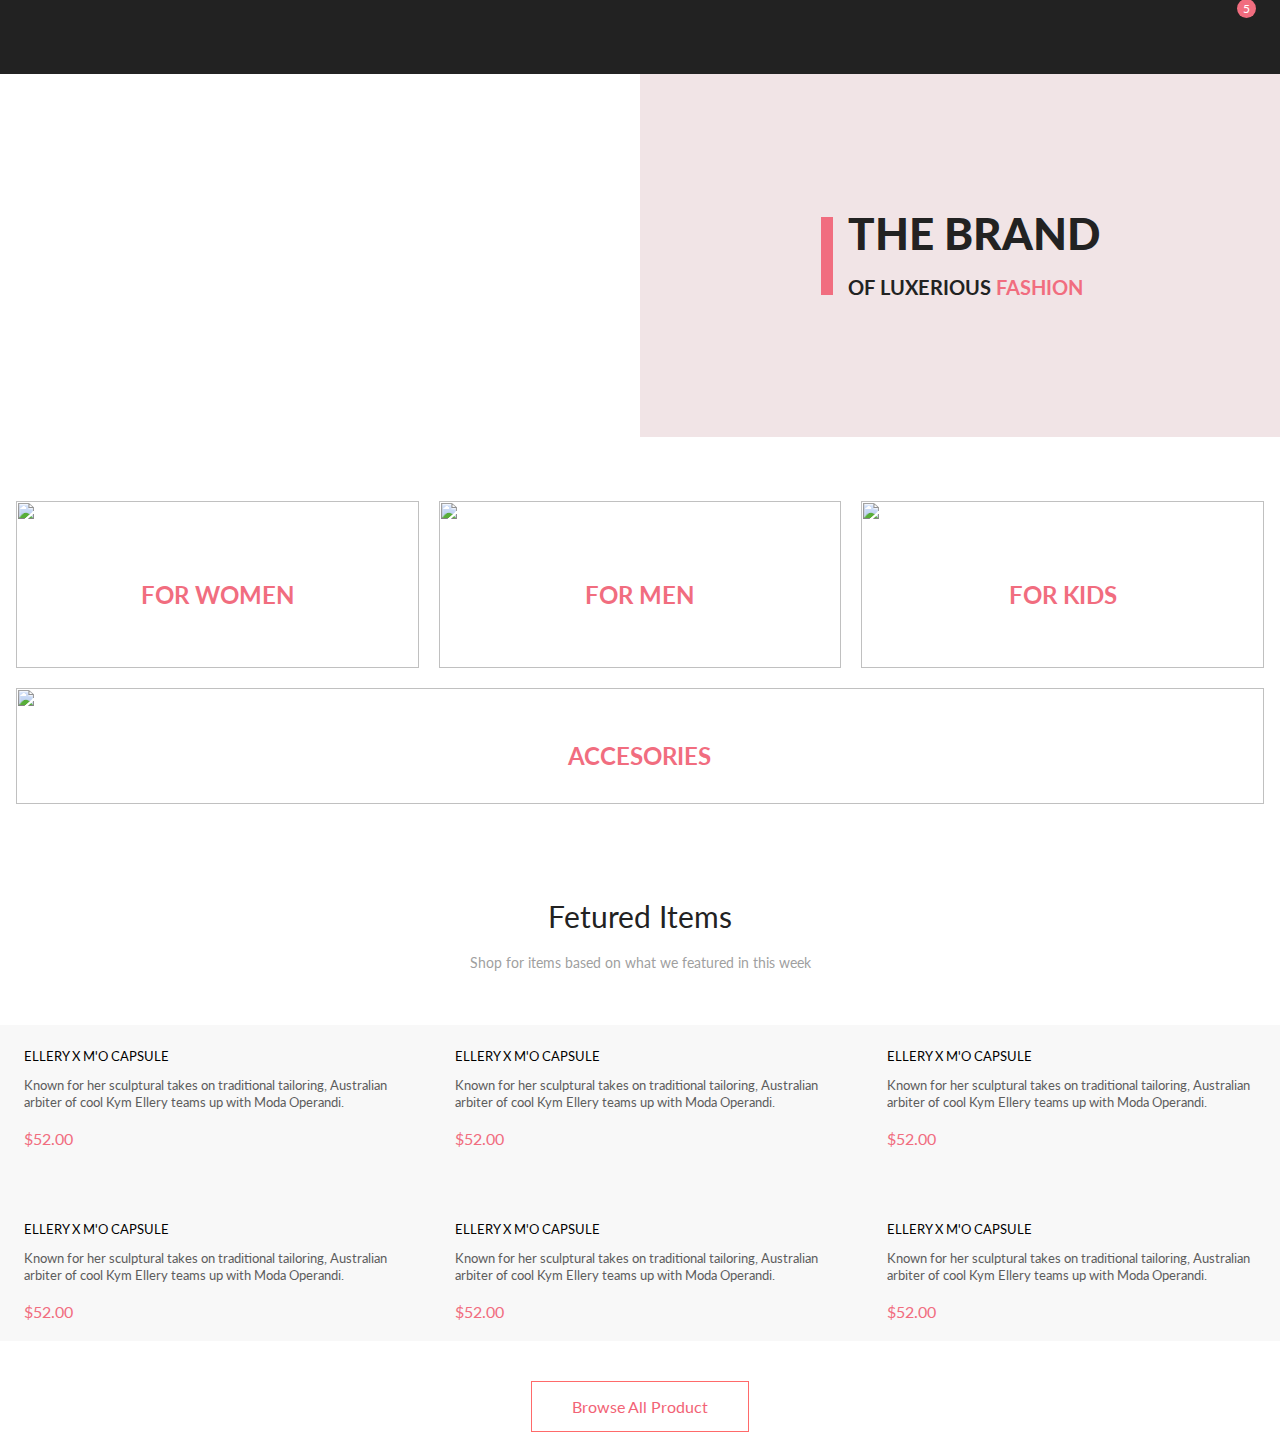
==== index.html @ c6b6767a "Практическое задание 2" ====
<!DOCTYPE html>
<html lang="en">

<head>
    <meta charset="UTF-8">
    <meta name="viewport" content="width=device-width, initial-scale=1.0">
    <title>Document</title>
    <link rel="stylesheet" href="style.css">
</head>

<body>
    <div class="header">
        <div class="container">
            <div class="leftHeader">
                <img src="images/logo.png" alt="">
                <img class="searchIcon" src="images/search.png" alt="">
            </div>

            <div class="rightHeader">
                <img class="barsIcon" src="images/bars.png" alt="">
                <img class="userIcon" src="images/user.png" alt="">

                <span class="cartIconWrap">
                    <img class="cartIcon" src="images/cart.png" alt="">
                    <span>5</span>
                </span>
            </div>
        </div>
    </div>

    <div class="brandWrap">
            
        <div class="brandInsideWrap">
            <div class="brandLeft">
                <img src="images/brand-man.jpg" alt="">
            </div>
            <div class="brandRight">
                <div class="brandPromoWrap">
                    <div>THE BRAND</div>
                    <div>OF LUXERIOUS <span>FASHION</span></div>
                </div>
            </div>
        </div>

        <div class="brandDark hidden">
            <div class="menu">
                <img class="menuCross" src="images/cross.png" alt="">

                <div class="menuTitle">MENU</div>

                <div class="menuUnit">
                    <div class="menuHeader">
                        MAN
                    </div>
                    <a href="#">Accessories</a>
                    <a href="#">Bags</a>
                    <a href="#">Denim</a>
                    <a href="#">T-Shirts</a>
                </div>

                <div class="menuUnit">
                    <div class="menuHeader">
                        WOMAN
                    </div>
                    <a href="#">Accessories</a>
                    <a href="#">Jackets & Coats</a>
                    <a href="#">Polos</a>
                    <a href="#">T-Shirts</a>
                    <a href="#">Shirts</a>
                </div>
                
                <div class="menuUnit">
                    <div class="menuHeader">
                        KIDS
                    </div>
                    <a href="#">Accessories</a>
                    <a href="#">Jackets & Coats</a>
                    <a href="#">Polos</a>
                    <a href="#">T-Shirts</a>
                    <a href="#">Shirts</a>
                    <a href="#">Bags</a>
                </div>
            </div>
        </div>
    </div>

    <div class="offers container">
        <div class="offerWomen">
            <img class="offerImgThree" src="images/offerWomen.jpg" alt="">
            <div class="posterText">
                <div class="posterTextTop">
                    30% OFF
                </div>
                <div class="posterTextDown"> 
                    FOR WOMEN
                </div>
            </div>
        </div>
        <div class="offerMen">
            <img class="offerImgThree" src="images/offerMen.jpg" alt="">
            <div class="posterText">
                <div class="posterTextTop">
                    HOT DEAL
                </div>
                <div class="posterTextDown">
                    FOR MEN
                </div>
            </div>
        </div>
        <div class="offerKids">
            <img class="offerImgThree" src="images/offerKids.jpg" alt="">
            <div class="posterText">
                <div class="posterTextTop">
                    NEW ARRIVALS
                </div>
                <div class="posterTextDown">
                    FOR KIDS
                </div>
            </div>
        </div>
        <div class="offerAccesories">
            <img class="offerImgLast" src="images/offerAccesories.jpg" alt="">
            <div class="posterText">
                <div class="posterTextTop">
                    LUXIROUS & TRENDY
                </div>
                <div class="posterTextDown">
                    ACCESORIES
                </div>
            </div>
        </div>
        </div>
    </div>
    <div class="Fetured container">
        <h1 class="FeturedTitle">Fetured Items</h1>
        <h2 class="FeturedTitle2">Shop for items based on what we featured in this week</h2>
    
        <div class="FeturedIcons">

            <div class="feturedIcon">
                <div class="feturedImgWrap">
                    <img src="images/feturedMen1.jpg" alt="">
                    <div class="feturedImgDark">
                        <button>
                             <img src="images/cart.svg" alt="">
                             Add to Cart
                        </button>
                    </div>
                </div>

                <div class="feturedData">
                    <div class="feturedName">
                        ELLERY X M'O CAPSULE
                    </div>
                    <div class="feturedText">
                        Known for her sculptural takes on traditional tailoring, Australian arbiter of cool Kym Ellery teams up with Moda Operandi.
                    </div>
                    <div class="feturedPrice">
                        $52.00
                    </div>
                </div>
            </div>

            <div class="feturedIcon">
                <div class="feturedImgWrap">
                    <img src="images/feturedWomen1.jpg" alt="">
                    <div class="feturedImgDark">
                        <button>
                            <img src="images/cart.svg" alt="">
                            Add to Cart
                        </button>
                    </div>
                </div>
            

                <div class="feturedData">
                    <div class="feturedName">
                        ELLERY X M'O CAPSULE
                    </div>
                    <div class="feturedText">
                         Known for her sculptural takes on traditional tailoring, Australian arbiter of cool Kym Ellery teams up with Moda Operandi.
                    </div>
                    <div class="feturedPrice">
                        $52.00
                    </div>
                </div>    
            </div>

            <div class="feturedIcon">
                <div class="feturedImgWrap">
                    <img src="images/feturedMen2.jpg" alt="">
                    <div class="feturedImgDark">
                        <button>
                            <img src="images/cart.svg" alt="">
                            Add to Cart
                        </button>
                    </div>
                </div>
            

                <div class="feturedData">
                    <div class="feturedName">
                        ELLERY X M'O CAPSULE
                    </div>
                    <div class="feturedText">
                        Known for her sculptural takes on traditional tailoring, Australian arbiter of cool Kym Ellery teams up with Moda Operandi.
                    </div>
                    <div class="feturedPrice">
                        $52.00
                    </div>
                </div>    
            </div>

            <div class="feturedIcon">
                <div class="feturedImgWrap">
                    <img src="images/feturedWomen2.jpg" alt="">
                    <div class="feturedImgDark">
                        <button>
                            <img src="images/cart.svg" alt="">
                            Add to Cart
                        </button>
                    </div>
                </div>

                <div class="feturedData">
                    <div class="feturedName">
                        ELLERY X M'O CAPSULE
                    </div>
                    <div class="feturedText">
                        Known for her sculptural takes on traditional tailoring, Australian arbiter of cool Kym Ellery teams up with Moda Operandi.
                    </div>
                    <div class="feturedPrice">
                        $52.00
                    </div>
                </div>
            </div>

            <div class="feturedIcon">
                <div class="feturedImgWrap">
                    <img src="images/feturedMen3.jpg" alt="">
                    <div class="feturedImgDark">
                        <button>
                            <img src="images/cart.svg" alt="">
                            Add to Cart
                        </button>
                    </div>
                </div>

                <div class="feturedData">
                    <div class="feturedName">
                        ELLERY X M'O CAPSULE
                    </div>
                    <div class="feturedText">
                        Known for her sculptural takes on traditional tailoring, Australian arbiter of cool Kym Ellery teams up with Moda Operandi.
                    </div>
                    <div class="feturedPrice">
                        $52.00
                    </div>
                </div>
            </div>

            <div class="feturedIcon">
                <div class="feturedImgWrap">
                    <img src="images/feturedWomen3.jpg" alt="">
                    <div class="feturedImgDark">
                        <button>
                            <img src="images/cart.svg" alt="">
                            Add to Cart
                        </button>
                    </div>
                </div>

                <div class="feturedData">
                    <div class="feturedName">
                        ELLERY X M'O CAPSULE
                    </div>
                    <div class="feturedText">
                        Known for her sculptural takes on traditional tailoring, Australian arbiter of cool Kym Ellery teams up with Moda Operandi.
                    </div>
                    <div class="feturedPrice">
                        $52.00
                    </div>
                </div>
            </div>
        </div>

        <button class="feturedBrowBut">Browse All Product</button>
    </div>
    <script src="script.js"></script>
</body>    
</html>
---- style.css ----
@import url('https://fonts.googleapis.com/css2?family=Lato:ital,wght@0,400;0,700;1,900&display=swap');

body {
    margin: 0px;
    font-family: Lato, sans-serif;
}

.header {
    background: #222222;
    height: 74px;
    padding: 18px 16px;
    box-sizing: border-box;
    
}

.userIcon,
.cartIconWrap {
    display: none;
}

.header .container {
    display: flex;
    justify-content: space-between;
    align-items: center;
}

@media (min-width: 1600px) {
    .container {
        margin: 0 auto;
        width: 1140px;
    }
}

@media (min-width: 768px) {
    .header {
        padding-left: 32px;
        padding-right: 32px;
    }
}

@media (min-width: 768px) {
    .userIcon,
    .cartIconWrap {
        display: inline;
    }
}

.userIcon {
    margin-left: 25px;
    margin-right: 42px;
}

.searchIcon {
    margin-left: 41px;
}

.cartIconWrap {
    position: relative;
}

.cartIconWrap span {
    display: inline-block;
    width: 19px;
    height: 19px;
    color: white;
    background: #f16d7f;
    border-radius: 50%;
    position: absolute;
    text-align: center;
    right: -8px;
    top: -19px;
    font-size: 12px;
    line-height: 19px;
}

.brandWrap {
    min-height: 363px;
    position: relative;
}

.brandInsideWrap {
    min-height: inherit;
}

@media (min-width:768px) {
    .brandInsideWrap {
        display: flex;
    }

    .brandInsideWrap > div {
        width: 50%;
    }
}

.brandLeft {
    display: none;
}

@media (min-width: 768px) {
.brandLeft {
    display: block;
}

}

.brandLeft img {
    display: block;
    width: 100%;
}

.brandRight {
    background: #f1e4e6;
    min-height: inherit;
    display: flex;
    justify-content: center;
    align-items: center;
    color: #222222;
}

@media (min-width: 1600px) {
    .brandRight {
        justify-content: flex-start;
    }
}

.brandPromoWrap {
    border-left: 12px solid #F16D7F;
    padding-left: 15px;
    height: 61px;
}

@media (min-width: 768px) {
    .brandPromoWrap {
        height: 78px;
    }
}

@media (min-width: 1600px) {
    .brandPromoWrap {
        margin-left: 64px;
    }
}

.brandPromoWrap div:first-child {
    font-weight: 900;
    font-size: 38px;
    line-height: 27px;
}

@media (min-width: 768px) {
    .brandPromoWrap div:first-child {
        font-size: 44px;
        line-height: 33px;
    }
}

@media (min-width: 1600px) {
    .brandPromoWrap div:first-child {
        font-size: 48px;
    }
}

.brandPromoWrap div:last-child {
    font-weight: 700;
    font-size: 20px;
    line-height: 24px;
    margin-top: 13px;
}

@media (min-width: 768px) {
    .brandPromoWrap div:last-child {
        margin-top: 25px;
    }
}

@media (min-width: 1600px) {
    .brandPromoWrap div:last-child {
        margin-top: 21px;
        font-size: 32px;
    }
}

.brandPromoWrap span {
    color: #F16D7F;
}

.brandDark {   
    position: absolute;
    left: 0;
    top: 0;
    width: 100%;
    height: 100%;
    background: rgba(0, 0, 0, 0.5);
}

.hidden {
    display: none;
}

.menu {
    width: 232px;
    height: inherit;
    background: white;
    margin-left: auto;
    box-shadow: 6px 4px 35px rgba(0, 0, 0, 0.21);
    padding: 37px 24px;
    box-sizing: border-box;
    position: relative;
    max-height: inherit;
    overflow: auto;
}

.menuCross {
    position: absolute;
    right: 16px;
    top: 15px;
}

.menuTitle {
    font-weight: bold;
    font-size: 14px;
    line-height: 17px;
     color: #000000;
     margin-bottom: 16px;  
}

.menuHeader {
    font-size: 14px;
    line-height: 33px;  
    color: #F16D7F;
}

.menuUnit a {
display: block;
font-size: 14px;
line-height: 35px;
color: #6F6E6E;
text-decoration: none;
margin-left: 21px;
}

.offers {
    display: grid;
    grid-template-columns: 1fr;
    grid-template-rows: repeat(3, 247px) 111px;
    row-gap: 32px;
    padding: 64px 16px;
}

@media (min-width: 768px) {
    .offers {
        grid-template-columns: repeat(3, 1fr);
        grid-template-rows: 167px 116px;
        column-gap: 20px;
        row-gap: 20px;
    }

    .offerAccesories {
        grid-column: 1/-1;
    }
}

.offers > div {
    position: relative;
}

.offers img {
    width: 100%;
    height: 100%;
    object-fit: cover;
    position: absolute;
    left: 0;
    top: 0;
}

.posterText {
    position: relative;
    z-index: 1;
    color: white;
    width: 100%;
    height: 100%;
    display: flex;
    flex-direction: column;
    justify-content: center;
    align-items: center;
    font-size: 16px;
}

.posterTextDown {
    font-weight: 700;
    font-size: 24px;
    line-height: 29px;
    color: #F16D7F;
}

.fetured {
    padding-left: 8px;
    padding-right: 8px;
    margin-bottom: 96px;
}

@media (min-width: 760px) {
    .fetured {
        padding-left: 16px;
        padding-right: 16px;
    }
}

@media (min-width) {
    .fetured {
        padding-left: 0;
        padding-right: 0;
    }
}

.Fetured h1 {
    margin-top: 30px;
    text-align: center;
    font-weight: 400;
    font-size: 30px;
    line-height: 36px;
    color: #222222;
}

.Fetured h2 {
    text-align: center;
    Font-size: 14px;
    font-weight: 400;
    line-height: 17px;
    color: #9F9F9F;
    margin-bottom: 54px;
}

.FeturedIcons {
    display: grid;
    row-gap: 16px;
    grid-template-rows: 1fr;
}

@media (min-width: 640px) {
    .FeturedIcons {
        grid-template-columns: 1fr 1fr;
        row-gap: 18px;
        column-gap: 16px;
    }
}

@media (min-width: 1000px) {
    .FeturedIcons {
        grid-template-columns: 1fr 1fr 1fr;
        gap: 30px;
    }
}

.FeturedIcons img {
    width: 100%;
    display: block; 
}

.FeturedIcons {
    padding-left: 8px;
    padding-right: 8px;
    background: #F8F8F8;
}

.feturedImgWrap {
    position: relative;
}

.feturedIcon:hover .feturedImgDark {
    display: flex;
}


.feturedImgDark {
    position: absolute;
    width: 100%;
    height: 100%;
    left: 0;
    top: 0;
    background: rgba(58, 56, 56, 0.86);
    display: none;
    justify-content: center;
    align-items: center;
}

.feturedImgDark button {
    background: none;
    border: 1px solid white;
    color: white;
    display: flex;
    align-items: center;
    padding: 10px 14px;
    font-size: 14px;
    font-family: inherit;
}

.feturedImgDark button img {
    width: 26px;
    height: 24px;
    margin-right: 11px;
}

.feturedData {
    padding: 23px 16px 20px;
}

.feturedName {
    font-size: 13px;
    line-height: 16px;
    color: black;
    padding-bottom: 13px;
}

.feturedText {
    font-size: 13px;
    line-height: 17px;
    color: #5D5D5D;
    padding-bottom: 18px;
}

.feturedPrice {
    font-size: 16px;
    line-height: 19px;
    color: #F16D7F;
}

.feturedBrowBut {
    font-size: 16px;
    line-height: 19px;
    color: #F26376;
    border: 1px solid #FF6A6A;
    margin-top: 40px;
    padding: 15px 40px;
    margin-left: auto;
    margin-right: auto;
    display: block;
    background: none;
    font-family: inherit;
}

.feturedBrowBut:hover {
    color: white;
    background: #FF6A6A;
}
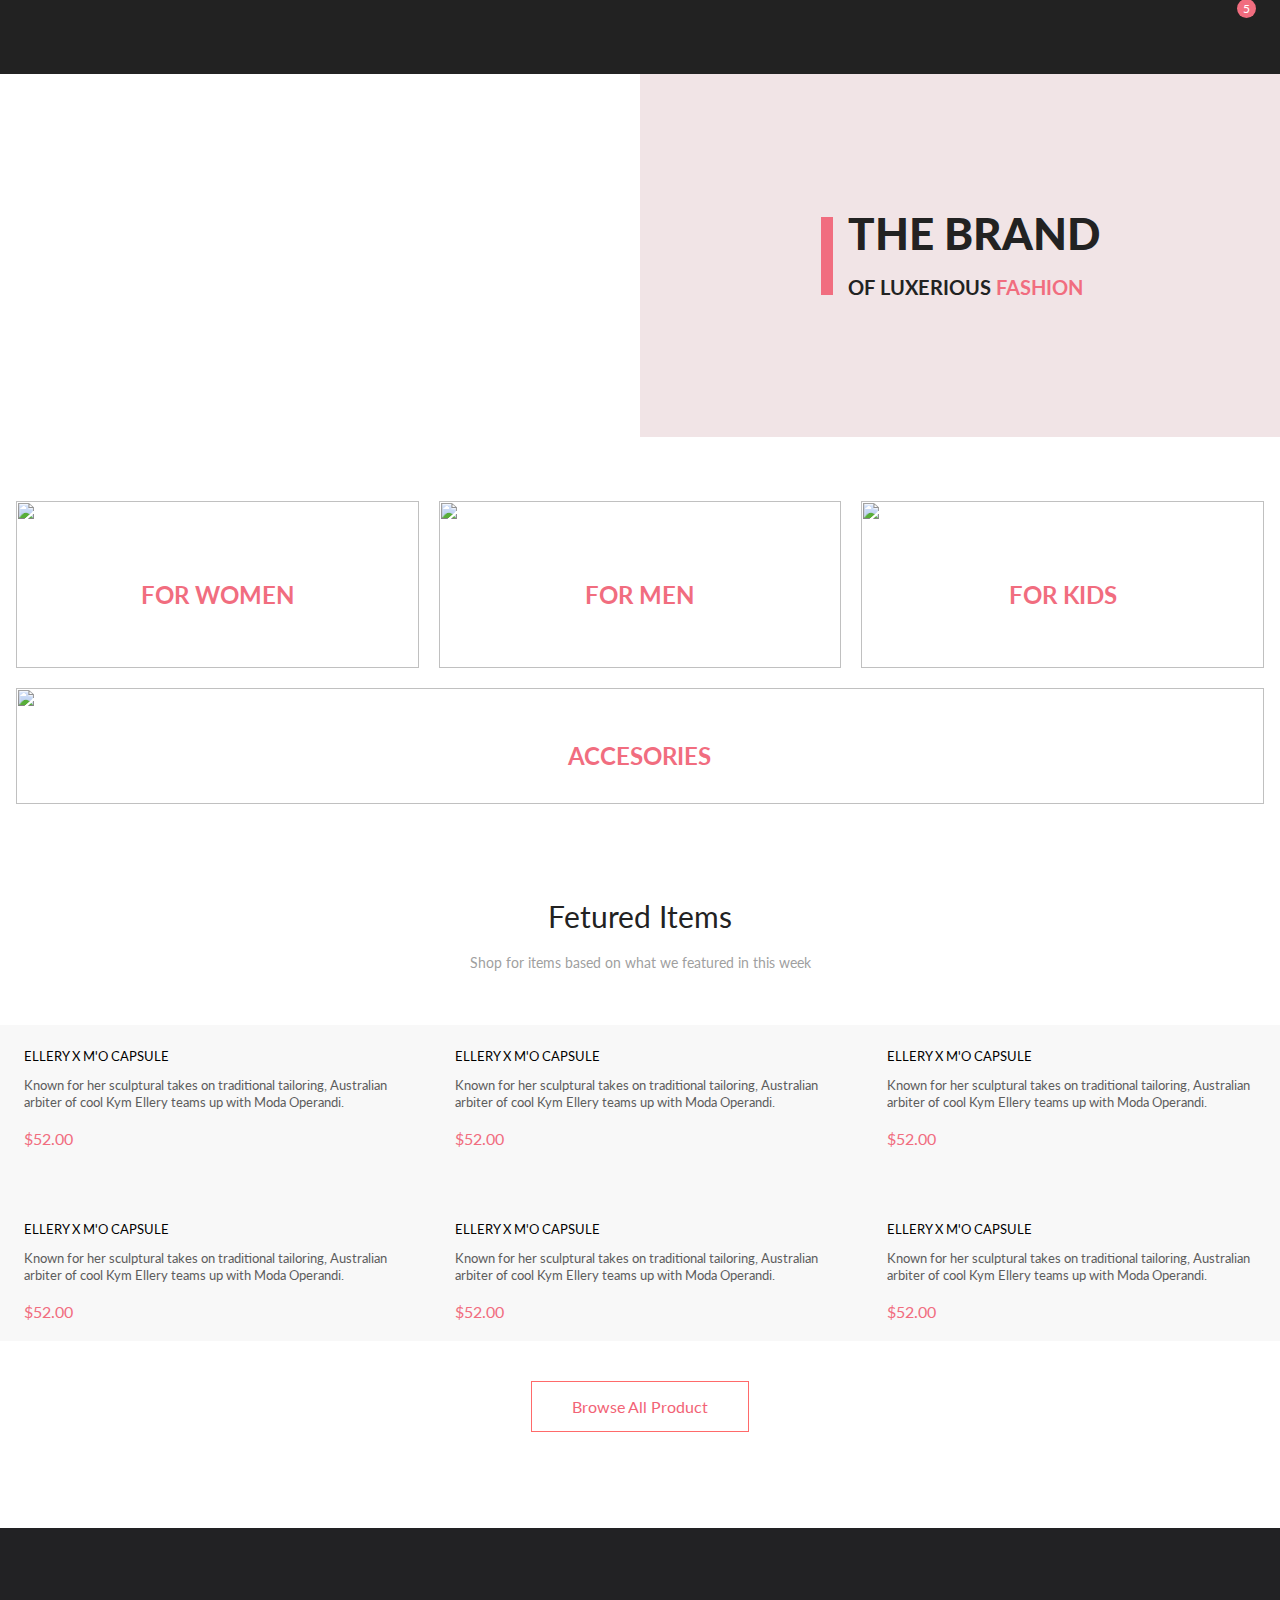
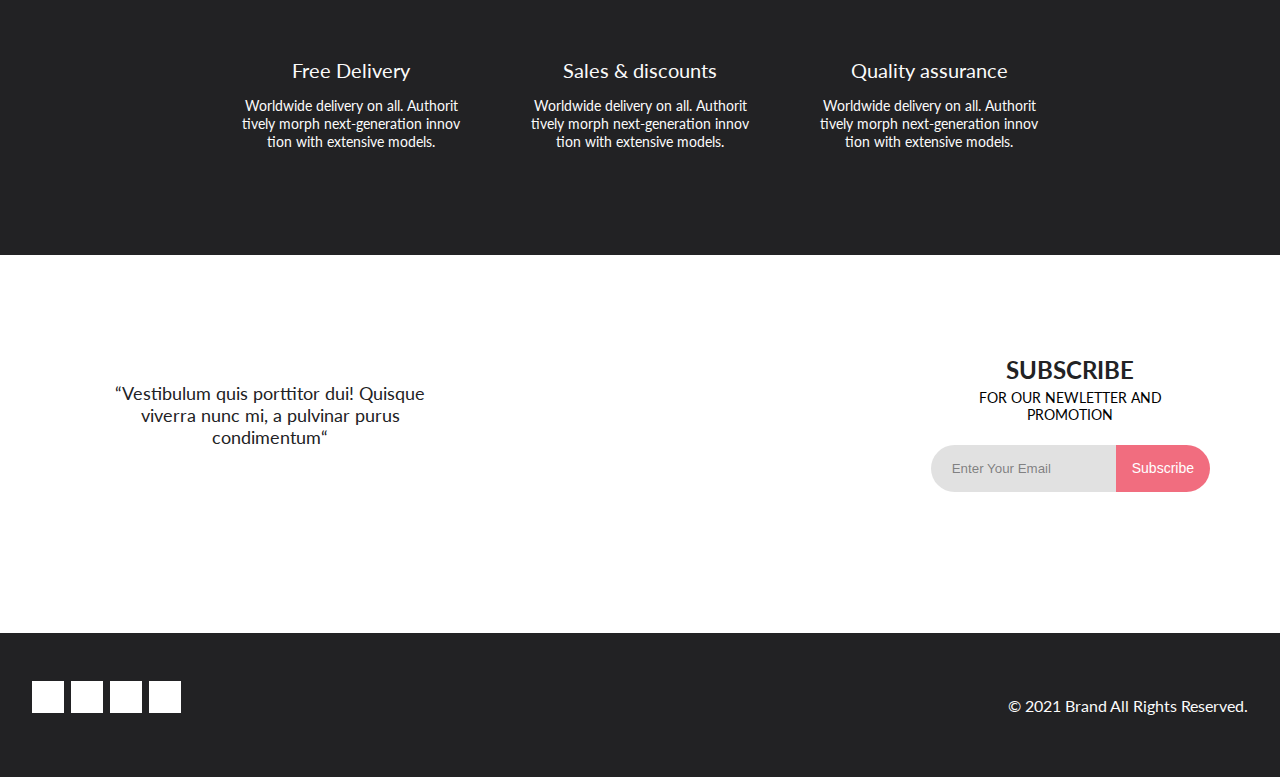
==== commit 32a48518: "Merge 02cb55776bbae708d82ce413e08708b3af163c19 into ea3bc9833ff731047cb70102b20e49628a781278" ====
--- a/index.html
+++ b/index.html
@@ -5,7 +5,9 @@
     <meta charset="UTF-8">
     <meta name="viewport" content="width=device-width, initial-scale=1.0">
     <title>Document</title>
+    <link rel="stylesheet" href="https://cdnjs.cloudflare.com/ajax/libs/font-awesome/5.15.2/css/all.min.css" integrity="sha512-HK5fgLBL+xu6dm/Ii3z4xhlSUyZgTT9tuc/hSrtw6uzJOvgRr2a9jyxxT1ely+B+xFAmJKVSTbpM/CuL7qxO8w==" crossorigin="anonymous" />
     <link rel="stylesheet" href="style.css">
+    <link rel="stylesheet" href="services.css">
 </head>
 
 <body>
@@ -286,6 +288,88 @@
 
         <button class="feturedBrowBut">Browse All Product</button>
     </div>
+    
+    <div class="services">
+        <div class="container">
+            <div class="servicesUnit">
+                <img src="images/services/Delivery.svg" alt="">
+                <div class="servicesTittle">
+                    Free Delivery
+                </div>
+                <div class="servicesText">
+                    Worldwide delivery on all. Authorit tively morph next-generation innov tion with extensive models.
+                </div>
+            </div>
+            <div class="servicesUnit">
+                <img src="images/services/Sales.svg" alt="">
+                <div class="servicesTittle">
+                    Sales & discounts
+                </div>
+                <div class="servicesText">
+                    Worldwide delivery on all. Authorit tively morph next-generation innov tion with extensive models.
+                </div>
+            </div>
+            <div class="servicesUnit">
+                <img src="images/services/Assurance.svg" alt="">
+                <div class="servicesTittle">
+                    Quality assurance
+                </div>
+                <div class="servicesText">
+                    Worldwide delivery on all. Authorit tively morph next-generation innov tion with extensive models.
+                </div>
+            </div>
+        </div>
+    </div>
+
+    <div class="subscribe">
+        <div class="container">
+            <div class="subscribeLeft">
+                <img src="images/subscribe/subscribeuser.png" alt="">
+                <div class="subscrideUserText">
+                    “Vestibulum quis porttitor dui! Quisque viverra nunc mi, a pulvinar purus condimentum“
+                </div>
+            </div>
+            <div class="subscribeRight">
+                <div class="subscribeTittle">
+                    SUBSCRIBE
+                </div>
+                <div class="subscribeText">
+                    FOR OUR NEWLETTER AND PROMOTION
+                </div>
+                <form action="" class="formsubs">
+                    <input type="text" placeholder="Enter Your Email">
+                    <button>Subscribe</button>
+                </form>
+            </div>
+        </div>
+    </div>
+
+    <div class="Copyright">
+        <div class="container">
+            
+            <div class="CopyrightRight">
+                <a href="#">
+                    <i class="fab fa-facebook-f"></i>
+                </a>
+                <a href="#">
+                    <i class="fab fa-instagram"></i>
+                </a>
+                <a href="#">
+                    <i class="fab fa-pinterest-p"></i>
+                </a>
+                <a href="#">
+                    <i class="fab fa-twitter"></i>
+                </a>
+            </div>
+            
+            <div class="CopyrightLeft">
+                <div class="CopyrightText">
+                    &copy; 2021  Brand  All Rights Reserved.
+                </div>
+            </div>
+        </div>
+    </div>
+
     <script src="script.js"></script>
 </body>    
 </html>--- a/services.css
+++ b/services.css
@@ -0,0 +1,255 @@
+@import url('https://fonts.googleapis.com/css2?family=Lato:ital,wght@0,400;0,700;1,900&display=swap');
+
+.services {
+    background: #222224;
+    padding-top: 48px;
+    padding-bottom: 81px;
+    padding-left: 14px;
+    padding-right: 14px;
+    margin-top: 96px;
+}
+
+@media (min-width: 1200px){
+    .services {
+        padding-top: 103px;
+        padding-bottom: 104px;
+        padding-left: 230px;
+        padding-right: 230px;
+    }
+}
+
+.services .container {
+    display: grid;
+    gap: 47px;
+}
+
+@media (min-width: 1200px) {
+    .services .container {
+        display: grid;
+        grid-template-columns: repeat(3, 1fr);
+        gap: 47px;
+    }
+}
+
+.servicesUnit {
+    text-align: center;
+    display: flex;
+    flex-direction: column;
+    align-items: center;
+}
+
+.servicesTittle {
+    color: #FBFBFB;
+    margin-top: 27px;
+}
+
+.servicesText {
+    color: #FBFBFB;
+    margin-top: 15px;
+}
+
+.servicesTittle {
+    font-size: 19.96px;
+    line-height: 24px;
+    font-family: 'Lato';
+    font-style: normal;
+}
+
+.servicesText {
+    font-size: 13.972px;
+    line-height: 18px;
+    max-width: 340px;
+    font-family: 'Lato';
+    font-style: normal;
+}
+
+.subscribe {
+    background: url(images/subscribe/photosubscribe.jpg) no-repeat;
+    background-size: cover;
+    padding-top: 64px;
+    padding-bottom: 109px;
+    padding-left: 20px;
+    padding-right: 20px;
+}
+
+@media (min-width: 1200px){
+    .subscribe {
+        padding-top: 97px;
+        padding-bottom: 126px;
+    }
+    .subscribe .container {
+        margin: 0 auto;
+        width: 1140px;
+        display: flex;
+        justify-content: space-between;
+    }
+}
+
+.subscribeLeft {
+    display: flex;
+    flex-direction: column;
+    align-items: center;
+}
+
+.subscrideUserText {
+    margin-bottom: 59px;
+    text-align: center;
+    margin-top: 30px;
+    font-size: 18px;
+    line-height: 22px;
+    color: #222224;
+    padding-left: 20px;
+    padding-right: 20px;
+    max-width: 360px;
+    font-family: 'Lato';
+    font-style: normal;
+    font-weight: 400;
+    text-align: center;
+    }
+
+.subscribeRight {
+    display: flex;
+    flex-direction: column;
+    align-items: center;
+    margin-top: 65px;
+}
+
+@media (min-width: 1200px) {
+    .subscribeRight {
+        margin-top: initial;
+    }
+}
+.subscribeTittle {
+    font-family: 'Lato';
+    font-style: normal;
+    font-weight: 700;
+    font-size: 24px;
+    line-height: 153.2%;
+    text-align: center;
+    color: #222224;
+}
+
+.subscribeText,
+.subscribeTittle {
+    max-width: 271px;
+    text-align: center;
+}
+
+.subscribeText {
+    font-size: 14px;
+    text-align: center;
+    margin-bottom: 22px;
+    font-family: 'Lato';
+    font-style: normal; 
+}
+
+.formsubs {
+    height: 47px;
+}
+
+.formsubs input {
+    background: #E1E1E1;
+    height: inherit;
+    border: none;
+    padding: 6px 21px;
+    box-sizing: border-box;
+    border-top-left-radius: 27px;
+    border-bottom-left-radius: 27px;
+    float: left;
+    width: 185px;
+}
+
+.formsubs input::-webkit-input-placeholder { 
+    color: #22222485;
+    font-family: inherit;
+}
+.formsubs input::-moz-placeholder {
+    color: #22222485;
+    font-family: inherit;
+}
+.formsubs input:-ms-input-placeholder {
+    color: #22222485;
+    font-family: inherit;
+}
+.formsubs input:-moz-placeholder { 
+    color: #22222485;
+    font-family: inherit;
+}
+
+.formsubs button {
+    height: inherit;
+    background: #F16D7F;
+    border: none;
+    border-top-right-radius: 27px;
+    border-bottom-right-radius: 27px;
+    font-size: 14px;
+    color: #FFFFFF;
+    padding: 0px 16px;
+}
+
+.Copyright {
+    background: #222224;
+    padding: 43px 20px 10px;
+}
+
+@media (min-width: 768px) {
+    .Copyright {
+        padding: 24px 32px;
+    }
+}
+
+.Copyright .container {
+    display: flex;
+    flex-direction: column;
+    align-items: center;
+}
+
+@media (min-width: 768px) {
+    .Copyright .container {
+        flex-direction: row;
+        justify-content: space-between;
+    }
+
+    .CopyrightRight {
+        padding-top: 24px;
+    }
+}
+
+.Copyright a {
+    color: black;
+    background: white;
+    width: 32px;
+    height: 32px;
+    display: flex;
+    justify-content: center;
+    align-items: center;
+    text-decoration: none;
+}
+
+.Copyright a:hover {
+    background: #F16D7F;
+    color: white;
+}
+
+.Copyright a:not(:last-child) {
+    margin-right: 7px;
+}
+
+.CopyrightRight {
+    display: flex;
+    margin-bottom: 40px;
+    display: flex;
+    grid-row: 7px;
+}
+
+.CopyrightText {
+    font-size: 16px;
+    line-height: 19px;
+    color: #FBFBFB;
+}
+
+@media (max-width: 767px) {
+    .CopyrightLeft {
+        margin-top: 40px;
+    }
+}